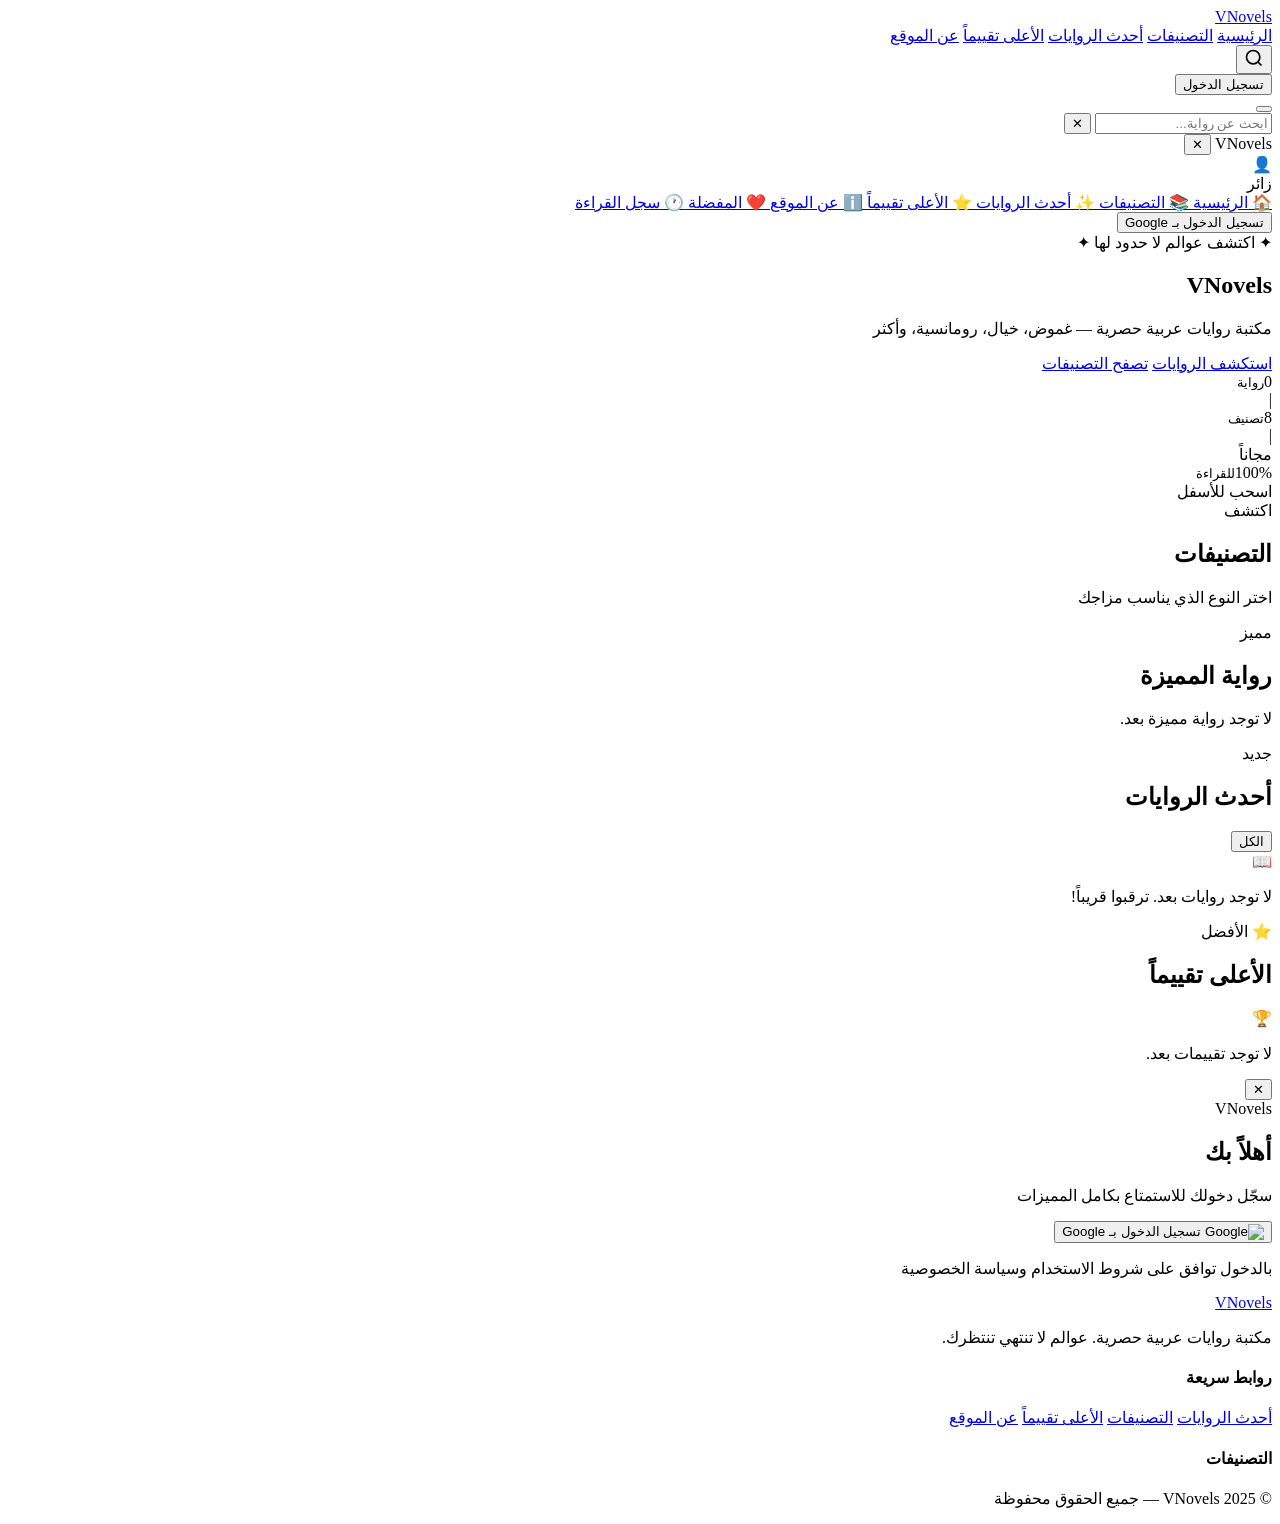
==== index.html @ 79532ae1 "Create index.html" ====
<!DOCTYPE html>
<html lang="ar" dir="rtl">
<head>
  <meta charset="UTF-8" />
  <meta name="viewport" content="width=device-width, initial-scale=1.0" />
  <title>VNovels - عالم الروايات</title>
  <link rel="preconnect" href="https://fonts.googleapis.com" />
  <link rel="preconnect" href="https://fonts.gstatic.com" crossorigin />
  <link href="https://fonts.googleapis.com/css2?family=Cinzel:wght@400;700;900&family=Tajawal:wght@300;400;500;700;900&display=swap" rel="stylesheet" />
  <link rel="stylesheet" href="style.css" />
</head>
<body>

  <!-- NAVBAR -->
  <nav class="navbar" id="navbar">
    <div class="nav-inner">
      <a href="index.html" class="logo">
        <span class="logo-v">V</span><span class="logo-novels">Novels</span>
      </a>

      <div class="nav-links" id="navLinks">
        <a href="index.html" class="nav-link active">الرئيسية</a>
        <a href="#categories" class="nav-link">التصنيفات</a>
        <a href="#latest" class="nav-link">أحدث الروايات</a>
        <a href="#top-rated" class="nav-link">الأعلى تقييماً</a>
        <a href="about.html" class="nav-link">عن الموقع</a>
      </div>

      <div class="nav-actions">
        <button class="btn-search" id="searchToggle" aria-label="بحث">
          <svg width="20" height="20" viewBox="0 0 24 24" fill="none" stroke="currentColor" stroke-width="2"><circle cx="11" cy="11" r="8"/><line x1="21" y1="21" x2="16.65" y2="16.65"/></svg>
        </button>
        <div id="authArea">
          <button class="btn-login" id="loginBtn">تسجيل الدخول</button>
        </div>
        <button class="btn-menu" id="menuToggle" aria-label="القائمة">
          <span></span><span></span><span></span>
        </button>
      </div>
    </div>

    <!-- Search Bar -->
    <div class="search-bar" id="searchBar">
      <div class="search-inner">
        <input type="text" id="searchInput" placeholder="ابحث عن رواية..." class="search-input" />
        <button class="search-close" id="searchClose">✕</button>
      </div>
      <div class="search-results" id="searchResults"></div>
    </div>
  </nav>

  <!-- MOBILE MENU DRAWER -->
  <div class="menu-overlay" id="menuOverlay"></div>
  <div class="menu-drawer" id="menuDrawer">
    <div class="drawer-header">
      <span class="logo"><span class="logo-v">V</span><span class="logo-novels">Novels</span></span>
      <button class="drawer-close" id="drawerClose">✕</button>
    </div>
    <div class="drawer-user" id="drawerUser">
      <div class="drawer-avatar" id="drawerAvatar">👤</div>
      <span id="drawerUserName">زائر</span>
    </div>
    <nav class="drawer-nav">
      <a href="index.html" class="drawer-link">
        <span class="drawer-icon">🏠</span> الرئيسية
      </a>
      <a href="#categories" class="drawer-link" id="drawerCatLink">
        <span class="drawer-icon">📚</span> التصنيفات
      </a>
      <a href="#latest" class="drawer-link">
        <span class="drawer-icon">✨</span> أحدث الروايات
      </a>
      <a href="#top-rated" class="drawer-link">
        <span class="drawer-icon">⭐</span> الأعلى تقييماً
      </a>
      <a href="about.html" class="drawer-link">
        <span class="drawer-icon">ℹ️</span> عن الموقع
      </a>
      <a href="#" class="drawer-link" id="drawerFavorites">
        <span class="drawer-icon">❤️</span> المفضلة
      </a>
      <a href="#" class="drawer-link" id="drawerHistory">
        <span class="drawer-icon">🕐</span> سجل القراءة
      </a>
    </nav>
    <div class="drawer-admin" id="drawerAdmin" style="display:none">
      <div class="drawer-divider">لوحة الإدارة</div>
      <a href="admin.html" class="drawer-link admin-link">
        <span class="drawer-icon">⚙️</span> إدارة الموقع
      </a>
      <a href="publish.html" class="drawer-link admin-link">
        <span class="drawer-icon">📝</span> نشر رواية جديدة
      </a>
    </div>
    <div class="drawer-footer">
      <button class="btn-login-drawer" id="drawerLoginBtn">تسجيل الدخول بـ Google</button>
      <button class="btn-logout-drawer" id="drawerLogoutBtn" style="display:none">تسجيل الخروج</button>
    </div>
  </div>

  <!-- HERO SECTION -->
  <section class="hero">
    <div class="hero-bg">
      <div class="hero-particles" id="particles"></div>
    </div>
    <div class="hero-content">
      <div class="hero-badge">✦ اكتشف عوالم لا حدود لها ✦</div>
      <h1 class="hero-title">
        <span class="hero-title-v">V</span>Novels
      </h1>
      <p class="hero-subtitle">مكتبة روايات عربية حصرية — غموض، خيال، رومانسية، وأكثر</p>
      <div class="hero-actions">
        <a href="#latest" class="btn-primary">استكشف الروايات</a>
        <a href="#categories" class="btn-ghost">تصفح التصنيفات</a>
      </div>
      <div class="hero-stats">
        <div class="stat"><span id="totalNovels">0</span><small>رواية</small></div>
        <div class="stat-sep">|</div>
        <div class="stat"><span id="totalCategories">8</span><small>تصنيف</small></div>
        <div class="stat-sep">|</div>
        <div class="stat"><span>مجاناً<br>100%</span><small>للقراءة</small></div>
      </div>
    </div>
    <div class="hero-scroll">
      <div class="scroll-line"></div>
      <span>اسحب للأسفل</span>
    </div>
  </section>

  <!-- CATEGORIES SECTION -->
  <section class="section categories-section" id="categories">
    <div class="container">
      <div class="section-header">
        <span class="section-tag">اكتشف</span>
        <h2 class="section-title">التصنيفات</h2>
        <p class="section-sub">اختر النوع الذي يناسب مزاجك</p>
      </div>
      <div class="categories-grid" id="categoriesGrid">
        <!-- Filled by JS -->
      </div>
    </div>
  </section>

  <!-- FEATURED NOVEL -->
  <section class="featured-section" id="featured">
    <div class="container">
      <div class="section-header">
        <span class="section-tag">مميز</span>
        <h2 class="section-title">رواية المميزة</h2>
      </div>
      <div id="featuredNovel" class="featured-novel-card">
        <p class="empty-msg">لا توجد رواية مميزة بعد.</p>
      </div>
    </div>
  </section>

  <!-- LATEST NOVELS -->
  <section class="section" id="latest">
    <div class="container">
      <div class="section-header">
        <span class="section-tag">جديد</span>
        <h2 class="section-title">أحدث الروايات</h2>
        <div class="filter-bar" id="filterBar">
          <button class="filter-btn active" data-cat="all">الكل</button>
        </div>
      </div>
      <div class="novels-grid" id="novelsGrid">
        <div class="empty-state">
          <div class="empty-icon">📖</div>
          <p>لا توجد روايات بعد. ترقبوا قريباً!</p>
        </div>
      </div>
    </div>
  </section>

  <!-- TOP RATED -->
  <section class="section dark-section" id="top-rated">
    <div class="container">
      <div class="section-header">
        <span class="section-tag">⭐ الأفضل</span>
        <h2 class="section-title">الأعلى تقييماً</h2>
      </div>
      <div class="top-list" id="topRatedList">
        <div class="empty-state">
          <div class="empty-icon">🏆</div>
          <p>لا توجد تقييمات بعد.</p>
        </div>
      </div>
    </div>
  </section>

  <!-- LOGIN MODAL -->
  <div class="modal-overlay" id="loginModal">
    <div class="modal">
      <button class="modal-close" id="modalClose">✕</button>
      <div class="modal-logo"><span class="logo-v">V</span><span class="logo-novels">Novels</span></div>
      <h2 class="modal-title">أهلاً بك</h2>
      <p class="modal-sub">سجّل دخولك للاستمتاع بكامل المميزات</p>
      <button class="btn-google" id="googleLoginBtn">
        <img src="https://www.gstatic.com/firebasejs/ui/2.0.0/images/auth/google.svg" width="20" alt="Google" />
        تسجيل الدخول بـ Google
      </button>
      <p class="modal-note">بالدخول توافق على شروط الاستخدام وسياسة الخصوصية</p>
    </div>
  </div>

  <!-- FOOTER -->
  <footer class="footer">
    <div class="container">
      <div class="footer-top">
        <div class="footer-brand">
          <a href="index.html" class="logo"><span class="logo-v">V</span><span class="logo-novels">Novels</span></a>
          <p>مكتبة روايات عربية حصرية. عوالم لا تنتهي تنتظرك.</p>
        </div>
        <div class="footer-links">
          <h4>روابط سريعة</h4>
          <a href="#latest">أحدث الروايات</a>
          <a href="#categories">التصنيفات</a>
          <a href="#top-rated">الأعلى تقييماً</a>
          <a href="about.html">عن الموقع</a>
        </div>
        <div class="footer-cats">
          <h4>التصنيفات</h4>
          <div id="footerCats"></div>
        </div>
      </div>
      <div class="footer-bottom">
        <p>© 2025 VNovels — جميع الحقوق محفوظة</p>
      </div>
    </div>
  </footer>

  <!-- Firebase SDKs -->
  <script type="module" src="app.js"></script>
</body>
</html>
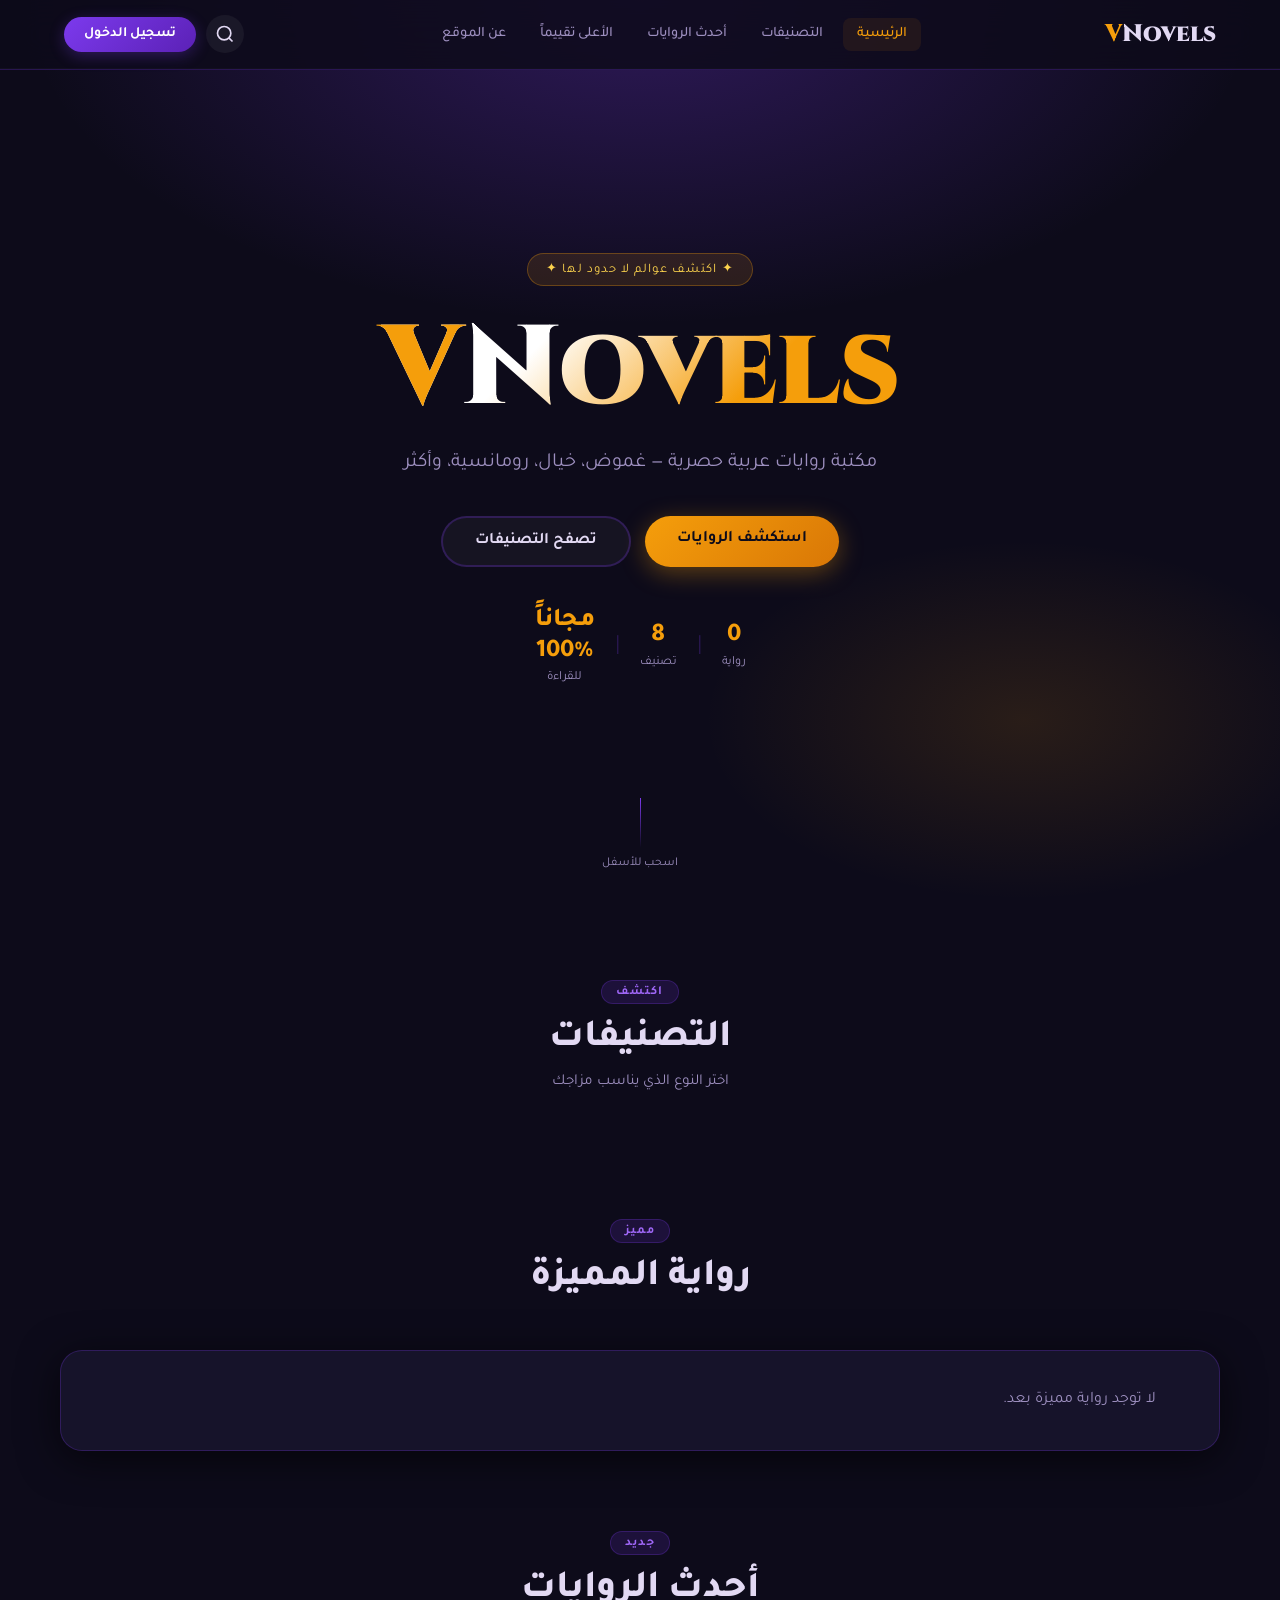
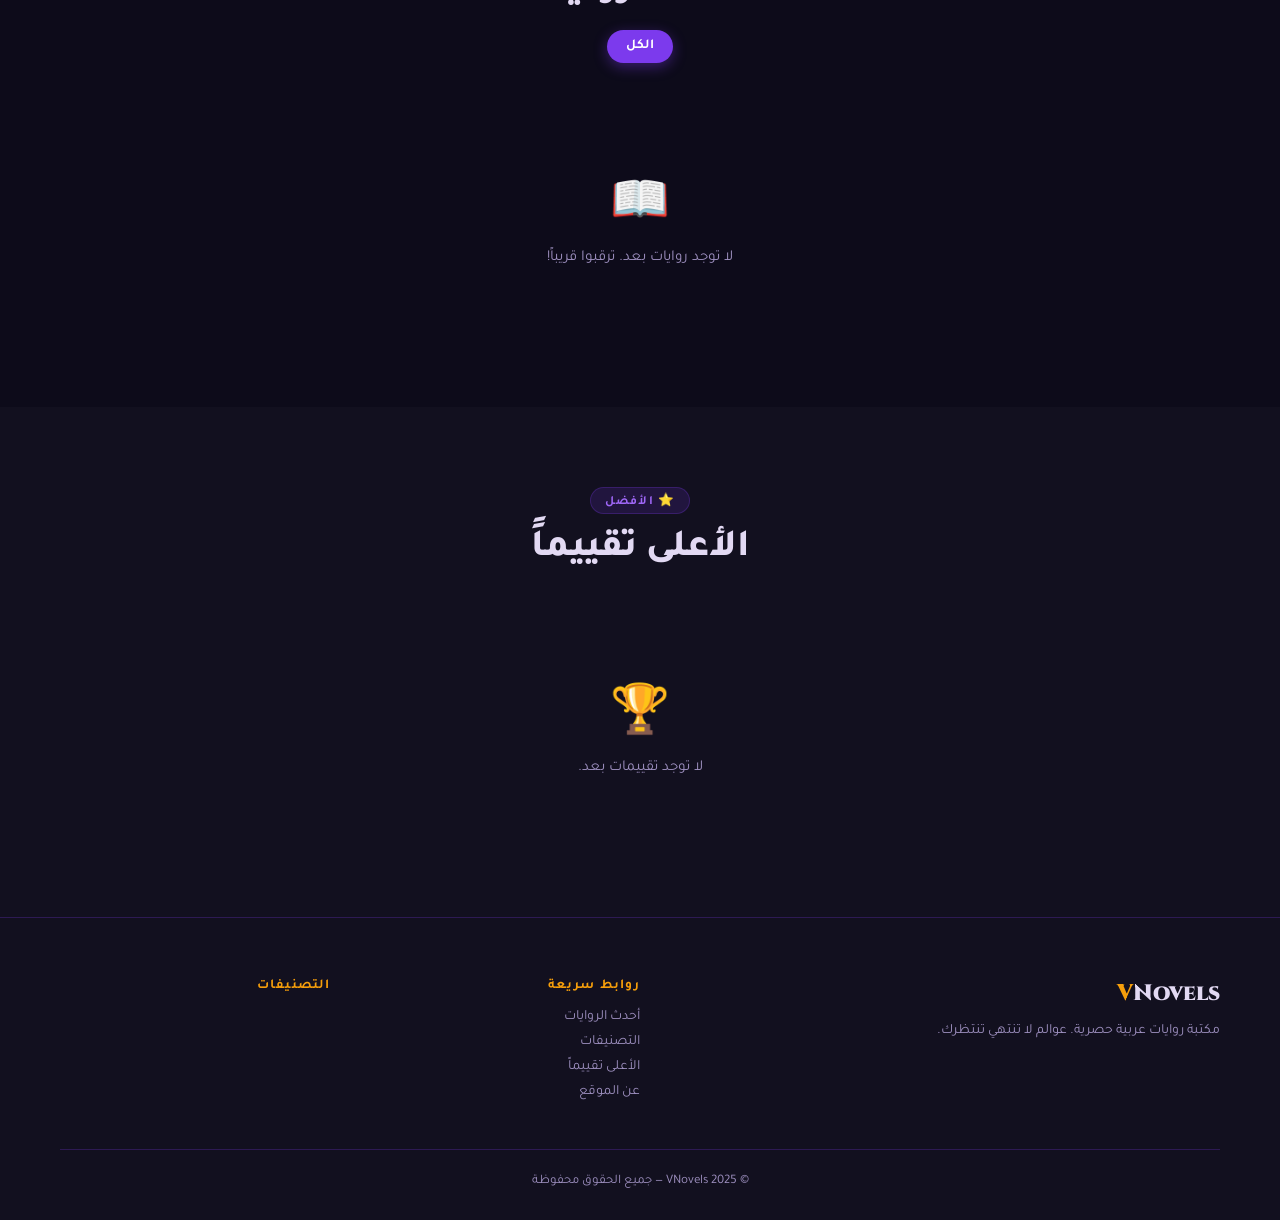
==== commit 0d439c34: "Update index.html" ====
--- a/index.html
+++ b/index.html
@@ -7,7 +7,7 @@
   <link rel="preconnect" href="https://fonts.googleapis.com" />
   <link rel="preconnect" href="https://fonts.gstatic.com" crossorigin />
   <link href="https://fonts.googleapis.com/css2?family=Cinzel:wght@400;700;900&family=Tajawal:wght@300;400;500;700;900&display=swap" rel="stylesheet" />
-  <link rel="stylesheet" href="style.css" />
+  <link rel="stylesheet" href="css/style.css" />
 </head>
 <body>
 
--- a/css/style.css
+++ b/css/style.css
@@ -0,0 +1,441 @@
+/* ===== VNovels — Main Stylesheet ===== */
+@import url('https://fonts.googleapis.com/css2?family=Cinzel:wght@400;700;900&family=Tajawal:wght@300;400;500;700;900&display=swap');
+
+/* ─── TOKENS ─────────────────────────────────────────── */
+:root {
+  --bg:        #0D0B1A;
+  --bg2:       #12101F;
+  --bg3:       #1A1730;
+  --purple:    #7C3AED;
+  --purple-lt: #9F67F7;
+  --gold:      #F59E0B;
+  --gold-lt:   #FCD34D;
+  --text:      #E2D9F3;
+  --text-muted:#9D8FBF;
+  --border:    rgba(124,58,237,.25);
+  --card-bg:   #16132A;
+  --radius:    14px;
+  --radius-lg: 22px;
+  --shadow:    0 8px 40px rgba(0,0,0,.6);
+  --font-en:   'Cinzel', serif;
+  --font-ar:   'Tajawal', sans-serif;
+  --transition: .3s cubic-bezier(.4,0,.2,1);
+}
+
+/* ─── RESET ──────────────────────────────────────────── */
+*, *::before, *::after { box-sizing: border-box; margin: 0; padding: 0; }
+html { scroll-behavior: smooth; }
+body {
+  font-family: var(--font-ar);
+  background: var(--bg);
+  color: var(--text);
+  min-height: 100vh;
+  overflow-x: hidden;
+  direction: rtl;
+}
+a { text-decoration: none; color: inherit; }
+img { max-width: 100%; display: block; }
+button { cursor: pointer; border: none; background: none; font-family: var(--font-ar); }
+input, textarea, select { font-family: var(--font-ar); }
+
+/* ─── SCROLLBAR ──────────────────────────────────────── */
+::-webkit-scrollbar { width: 6px; }
+::-webkit-scrollbar-track { background: var(--bg2); }
+::-webkit-scrollbar-thumb { background: var(--purple); border-radius: 3px; }
+
+/* ─── CONTAINER ──────────────────────────────────────── */
+.container { max-width: 1200px; margin: 0 auto; padding: 0 20px; }
+
+/* ─── NAVBAR ─────────────────────────────────────────── */
+.navbar {
+  position: fixed; top: 0; left: 0; right: 0; z-index: 1000;
+  background: rgba(13,11,26,.85);
+  backdrop-filter: blur(20px);
+  -webkit-backdrop-filter: blur(20px);
+  border-bottom: 1px solid var(--border);
+  transition: var(--transition);
+}
+.navbar.scrolled { background: rgba(13,11,26,.97); }
+.nav-inner {
+  display: flex; align-items: center; justify-content: space-between;
+  padding: 0 24px; height: 68px; max-width: 1200px; margin: 0 auto;
+}
+.logo { font-family: var(--font-en); font-size: 1.5rem; font-weight: 900; }
+.logo-v { color: var(--gold); }
+.logo-novels { color: var(--text); }
+.nav-links { display: flex; gap: 6px; }
+.nav-link {
+  padding: 8px 14px; border-radius: 8px; font-size: .9rem; font-weight: 500;
+  color: var(--text-muted); transition: var(--transition); white-space: nowrap;
+}
+.nav-link:hover, .nav-link.active { color: var(--gold); background: rgba(245,158,11,.08); }
+.nav-actions { display: flex; align-items: center; gap: 10px; }
+.btn-search {
+  width: 38px; height: 38px; border-radius: 50%;
+  background: rgba(255,255,255,.05); color: var(--text);
+  display: flex; align-items: center; justify-content: center;
+  transition: var(--transition);
+}
+.btn-search:hover { background: rgba(124,58,237,.2); color: var(--purple-lt); }
+.btn-login {
+  padding: 9px 20px; border-radius: 24px; font-size: .88rem; font-weight: 600;
+  background: linear-gradient(135deg, var(--purple), #5B21B6);
+  color: #fff; transition: var(--transition);
+  box-shadow: 0 4px 15px rgba(124,58,237,.3);
+}
+.btn-login:hover { transform: translateY(-2px); box-shadow: 0 6px 20px rgba(124,58,237,.5); }
+.btn-menu {
+  display: none; flex-direction: column; gap: 5px;
+  width: 38px; height: 38px; align-items: center; justify-content: center;
+  border-radius: 8px; background: rgba(255,255,255,.05);
+}
+.btn-menu span { display: block; width: 22px; height: 2px; background: var(--text); border-radius: 2px; transition: var(--transition); }
+
+/* Search Bar */
+.search-bar {
+  max-height: 0; overflow: hidden; transition: max-height .4s ease;
+  background: var(--bg2); border-top: 1px solid transparent;
+}
+.search-bar.open { max-height: 400px; border-top-color: var(--border); }
+.search-inner { display: flex; align-items: center; gap: 12px; padding: 14px 24px; max-width: 1200px; margin: 0 auto; }
+.search-input {
+  flex: 1; background: rgba(255,255,255,.06); border: 1px solid var(--border);
+  border-radius: 10px; padding: 10px 16px; color: var(--text); font-size: 1rem;
+  outline: none; transition: var(--transition);
+}
+.search-input:focus { border-color: var(--purple); background: rgba(124,58,237,.08); }
+.search-input::placeholder { color: var(--text-muted); }
+.search-close { color: var(--text-muted); font-size: 1.1rem; padding: 4px 8px; border-radius: 6px; transition: var(--transition); }
+.search-close:hover { color: var(--text); background: rgba(255,255,255,.08); }
+.search-results { padding: 0 24px 14px; max-width: 1200px; margin: 0 auto; display: flex; flex-wrap: wrap; gap: 10px; }
+.search-result-item {
+  display: flex; align-items: center; gap: 10px; padding: 8px 12px;
+  background: var(--card-bg); border-radius: 10px; cursor: pointer;
+  transition: var(--transition); border: 1px solid transparent;
+}
+.search-result-item:hover { border-color: var(--purple); }
+.search-result-item img { width: 36px; height: 50px; object-fit: cover; border-radius: 5px; }
+.search-result-text { font-size: .88rem; }
+.search-result-title { font-weight: 600; color: var(--text); }
+.search-result-cat { color: var(--text-muted); font-size: .78rem; }
+
+/* ─── MENU DRAWER ────────────────────────────────────── */
+.menu-overlay {
+  position: fixed; inset: 0; background: rgba(0,0,0,.6);
+  z-index: 1100; opacity: 0; visibility: hidden; transition: var(--transition);
+}
+.menu-overlay.open { opacity: 1; visibility: visible; }
+.menu-drawer {
+  position: fixed; top: 0; left: -320px; width: 300px; height: 100vh;
+  background: var(--bg2); z-index: 1200; transition: left .35s cubic-bezier(.4,0,.2,1);
+  display: flex; flex-direction: column; overflow-y: auto;
+  border-right: 1px solid var(--border);
+}
+.menu-drawer.open { left: 0; }
+html[dir="rtl"] .menu-drawer { left: auto; right: -320px; border-right: none; border-left: 1px solid var(--border); transition: right .35s cubic-bezier(.4,0,.2,1); }
+html[dir="rtl"] .menu-drawer.open { right: 0; }
+.drawer-header { display: flex; align-items: center; justify-content: space-between; padding: 20px 20px 16px; border-bottom: 1px solid var(--border); }
+.drawer-close { color: var(--text-muted); font-size: 1.2rem; padding: 4px 8px; border-radius: 6px; transition: var(--transition); }
+.drawer-close:hover { color: var(--text); background: rgba(255,255,255,.08); }
+.drawer-user { display: flex; align-items: center; gap: 12px; padding: 16px 20px; border-bottom: 1px solid var(--border); }
+.drawer-avatar { width: 44px; height: 44px; border-radius: 50%; background: var(--bg3); display: flex; align-items: center; justify-content: center; font-size: 1.3rem; overflow: hidden; }
+.drawer-avatar img { width: 100%; height: 100%; object-fit: cover; }
+#drawerUserName { font-weight: 600; font-size: .95rem; }
+.drawer-nav { padding: 12px 10px; flex: 1; }
+.drawer-link {
+  display: flex; align-items: center; gap: 12px; padding: 12px 14px;
+  border-radius: 10px; font-size: .95rem; color: var(--text-muted);
+  transition: var(--transition); margin-bottom: 2px;
+}
+.drawer-link:hover { background: rgba(124,58,237,.12); color: var(--text); }
+.drawer-icon { font-size: 1.1rem; }
+.drawer-divider { font-size: .75rem; text-transform: uppercase; letter-spacing: .1em; color: var(--gold); padding: 10px 14px 6px; font-weight: 700; }
+.admin-link { color: var(--gold) !important; }
+.admin-link:hover { background: rgba(245,158,11,.1) !important; }
+.drawer-admin { border-top: 1px solid var(--border); padding: 8px 10px; }
+.drawer-footer { padding: 16px 20px; border-top: 1px solid var(--border); }
+.btn-login-drawer {
+  width: 100%; padding: 12px; border-radius: 10px; font-size: .92rem; font-weight: 600;
+  background: linear-gradient(135deg, var(--purple), #5B21B6);
+  color: #fff; transition: var(--transition);
+}
+.btn-login-drawer:hover { opacity: .9; }
+.btn-logout-drawer {
+  width: 100%; padding: 12px; border-radius: 10px; font-size: .92rem; font-weight: 600;
+  background: rgba(239,68,68,.15); color: #EF4444; border: 1px solid rgba(239,68,68,.3);
+  transition: var(--transition);
+}
+.btn-logout-drawer:hover { background: rgba(239,68,68,.25); }
+
+/* ─── HERO ───────────────────────────────────────────── */
+.hero {
+  min-height: 100vh; display: flex; flex-direction: column;
+  align-items: center; justify-content: center;
+  position: relative; overflow: hidden; padding: 100px 20px 60px;
+  text-align: center;
+}
+.hero-bg {
+  position: absolute; inset: 0; z-index: 0;
+  background:
+    radial-gradient(ellipse 80% 60% at 50% 0%, rgba(124,58,237,.3) 0%, transparent 60%),
+    radial-gradient(ellipse 50% 40% at 80% 80%, rgba(245,158,11,.12) 0%, transparent 50%),
+    var(--bg);
+}
+.hero-particles { position: absolute; inset: 0; }
+.particle {
+  position: absolute; width: 2px; height: 2px; border-radius: 50%;
+  background: var(--gold); opacity: 0; animation: float var(--d,6s) var(--delay,0s) infinite ease-in-out;
+}
+@keyframes float {
+  0%,100% { transform: translateY(0) scale(1); opacity: 0; }
+  50% { opacity: .7; }
+  60% { transform: translateY(-80px) scale(.5); opacity: 0; }
+}
+.hero-content { position: relative; z-index: 1; max-width: 780px; }
+.hero-badge {
+  display: inline-block; padding: 6px 18px; border-radius: 50px;
+  background: rgba(245,158,11,.12); border: 1px solid rgba(245,158,11,.3);
+  color: var(--gold-lt); font-size: .82rem; letter-spacing: .08em; margin-bottom: 28px;
+  animation: fadeUp .8s ease .2s both;
+}
+.hero-title {
+  font-family: var(--font-en); font-size: clamp(3.5rem, 10vw, 7rem); font-weight: 900;
+  line-height: 1; margin-bottom: 20px;
+  background: linear-gradient(135deg, #fff 30%, var(--gold) 70%);
+  -webkit-background-clip: text; -webkit-text-fill-color: transparent;
+  animation: fadeUp .8s ease .3s both;
+}
+.hero-title-v { -webkit-text-fill-color: var(--gold); }
+.hero-subtitle {
+  font-size: clamp(1rem, 2.5vw, 1.25rem); color: var(--text-muted);
+  margin-bottom: 36px; line-height: 1.7; animation: fadeUp .8s ease .4s both;
+}
+.hero-actions { display: flex; gap: 14px; justify-content: center; flex-wrap: wrap; margin-bottom: 40px; animation: fadeUp .8s ease .5s both; }
+.btn-primary {
+  padding: 14px 32px; border-radius: 50px; font-size: 1rem; font-weight: 700;
+  background: linear-gradient(135deg, var(--gold), #D97706);
+  color: #0D0B1A; transition: var(--transition);
+  box-shadow: 0 6px 24px rgba(245,158,11,.35);
+}
+.btn-primary:hover { transform: translateY(-3px); box-shadow: 0 10px 30px rgba(245,158,11,.5); }
+.btn-ghost {
+  padding: 14px 32px; border-radius: 50px; font-size: 1rem; font-weight: 600;
+  border: 2px solid var(--border); color: var(--text);
+  background: rgba(255,255,255,.04); transition: var(--transition);
+}
+.btn-ghost:hover { border-color: var(--purple-lt); background: rgba(124,58,237,.1); }
+.hero-stats { display: flex; align-items: center; gap: 20px; justify-content: center; animation: fadeUp .8s ease .6s both; }
+.stat { text-align: center; }
+.stat span { font-size: 1.6rem; font-weight: 800; color: var(--gold); display: block; line-height: 1.2; }
+.stat small { color: var(--text-muted); font-size: .78rem; }
+.stat-sep { color: var(--border); font-size: 1.4rem; }
+.hero-scroll { position: absolute; bottom: 30px; left: 50%; transform: translateX(-50%); display: flex; flex-direction: column; align-items: center; gap: 8px; color: var(--text-muted); font-size: .75rem; animation: fadeIn 1s ease 1s both; }
+.scroll-line { width: 1px; height: 50px; background: linear-gradient(to bottom, var(--purple), transparent); animation: scrollPulse 2s ease infinite; }
+@keyframes scrollPulse { 0%,100% { opacity: .3; } 50% { opacity: 1; } }
+
+/* ─── SECTIONS ───────────────────────────────────────── */
+.section { padding: 80px 0; }
+.dark-section { background: var(--bg2); }
+.section-header { text-align: center; margin-bottom: 48px; }
+.section-tag {
+  display: inline-block; padding: 4px 14px; border-radius: 50px;
+  background: rgba(124,58,237,.15); border: 1px solid var(--border);
+  color: var(--purple-lt); font-size: .78rem; letter-spacing: .1em;
+  font-weight: 700; margin-bottom: 12px;
+}
+.section-title { font-size: clamp(1.6rem, 4vw, 2.4rem); font-weight: 800; color: var(--text); margin-bottom: 10px; }
+.section-sub { color: var(--text-muted); font-size: .95rem; }
+
+/* Filter Bar */
+.filter-bar { display: flex; gap: 8px; justify-content: center; flex-wrap: wrap; margin-top: 16px; }
+.filter-btn {
+  padding: 7px 18px; border-radius: 50px; font-size: .85rem; font-weight: 600;
+  background: rgba(255,255,255,.05); color: var(--text-muted);
+  border: 1px solid transparent; transition: var(--transition);
+}
+.filter-btn:hover { color: var(--text); border-color: var(--border); }
+.filter-btn.active { background: var(--purple); color: #fff; box-shadow: 0 4px 14px rgba(124,58,237,.4); }
+
+/* ─── CATEGORIES GRID ────────────────────────────────── */
+.categories-grid { display: grid; grid-template-columns: repeat(auto-fill, minmax(180px, 1fr)); gap: 16px; }
+.cat-card {
+  padding: 28px 20px; border-radius: var(--radius); text-align: center;
+  background: var(--card-bg); border: 1px solid var(--border);
+  cursor: pointer; transition: var(--transition); position: relative; overflow: hidden;
+}
+.cat-card::before {
+  content: ''; position: absolute; inset: 0;
+  background: var(--cat-color, var(--purple)); opacity: 0; transition: var(--transition);
+}
+.cat-card:hover { transform: translateY(-5px); box-shadow: 0 12px 40px rgba(0,0,0,.4); border-color: var(--cat-color, var(--purple)); }
+.cat-card:hover::before { opacity: .08; }
+.cat-icon { font-size: 2.2rem; margin-bottom: 10px; display: block; }
+.cat-name { font-weight: 700; font-size: .95rem; color: var(--text); }
+.cat-count { font-size: .78rem; color: var(--text-muted); margin-top: 4px; }
+
+/* ─── NOVELS GRID ────────────────────────────────────── */
+.novels-grid { display: grid; grid-template-columns: repeat(auto-fill, minmax(200px, 1fr)); gap: 24px; }
+.novel-card {
+  background: var(--card-bg); border-radius: var(--radius-lg);
+  border: 1px solid var(--border); overflow: hidden; transition: var(--transition);
+  cursor: pointer; position: relative; group: true;
+}
+.novel-card:hover { transform: translateY(-8px); box-shadow: 0 20px 60px rgba(0,0,0,.5); border-color: rgba(124,58,237,.4); }
+.novel-cover-wrap { position: relative; aspect-ratio: 2/3; overflow: hidden; }
+.novel-cover {
+  width: 100%; height: 100%; object-fit: cover;
+  transition: transform .4s ease;
+}
+.novel-card:hover .novel-cover { transform: scale(1.05); }
+.novel-cover-placeholder {
+  width: 100%; height: 100%; display: flex; align-items: center; justify-content: center;
+  background: linear-gradient(135deg, var(--bg3), var(--bg2)); font-size: 3rem;
+}
+.novel-badge {
+  position: absolute; top: 10px; right: 10px; padding: 3px 10px;
+  border-radius: 50px; font-size: .7rem; font-weight: 700;
+  background: var(--gold); color: #0D0B1A;
+}
+.novel-overlay {
+  position: absolute; inset: 0;
+  background: linear-gradient(to top, rgba(13,11,26,.95) 0%, transparent 50%);
+  display: flex; align-items: flex-end; padding: 16px;
+  opacity: 0; transition: var(--transition);
+}
+.novel-card:hover .novel-overlay { opacity: 1; }
+.btn-read {
+  width: 100%; padding: 9px; border-radius: 8px; font-size: .88rem; font-weight: 700;
+  background: var(--gold); color: #0D0B1A; transition: var(--transition);
+}
+.btn-read:hover { background: var(--gold-lt); }
+.novel-info { padding: 14px 14px 16px; }
+.novel-title { font-size: .95rem; font-weight: 700; color: var(--text); margin-bottom: 6px; line-height: 1.4; display: -webkit-box; -webkit-line-clamp: 2; -webkit-box-orient: vertical; overflow: hidden; }
+.novel-meta { display: flex; align-items: center; justify-content: space-between; }
+.novel-cat { font-size: .75rem; padding: 3px 9px; border-radius: 50px; background: rgba(124,58,237,.15); color: var(--purple-lt); }
+.novel-rating { display: flex; align-items: center; gap: 4px; font-size: .8rem; color: var(--gold); font-weight: 600; }
+
+/* ─── FEATURED NOVEL ─────────────────────────────────── */
+.featured-novel-card {
+  display: grid; grid-template-columns: 280px 1fr; gap: 40px;
+  background: var(--card-bg); border-radius: var(--radius-lg);
+  border: 1px solid var(--border); overflow: hidden;
+  box-shadow: var(--shadow);
+}
+.featured-novel-card .novel-cover-wrap { border-radius: 0; }
+.featured-novel-content { padding: 36px 36px 36px 0; display: flex; flex-direction: column; justify-content: center; }
+.featured-label { font-size: .78rem; color: var(--gold); font-weight: 700; letter-spacing: .1em; margin-bottom: 12px; }
+.featured-title { font-size: clamp(1.4rem, 3vw, 2rem); font-weight: 800; color: var(--text); margin-bottom: 12px; line-height: 1.3; }
+.featured-desc { color: var(--text-muted); line-height: 1.8; margin-bottom: 20px; font-size: .95rem; }
+.featured-tags { display: flex; gap: 8px; flex-wrap: wrap; margin-bottom: 24px; }
+.tag { padding: 4px 12px; border-radius: 50px; font-size: .78rem; background: rgba(124,58,237,.15); color: var(--purple-lt); border: 1px solid var(--border); }
+.empty-msg { color: var(--text-muted); padding: 40px; text-align: center; }
+
+/* ─── TOP RATED ──────────────────────────────────────── */
+.top-list { display: flex; flex-direction: column; gap: 12px; }
+.top-item {
+  display: flex; align-items: center; gap: 16px; padding: 14px 18px;
+  background: var(--card-bg); border-radius: var(--radius); border: 1px solid var(--border);
+  transition: var(--transition); cursor: pointer;
+}
+.top-item:hover { border-color: var(--purple); transform: translateX(-4px); }
+.top-rank { font-size: 1.4rem; font-weight: 900; color: var(--gold); width: 36px; text-align: center; font-family: var(--font-en); }
+.top-cover { width: 50px; height: 68px; border-radius: 8px; object-fit: cover; flex-shrink: 0; }
+.top-info { flex: 1; }
+.top-title { font-weight: 700; font-size: .95rem; color: var(--text); margin-bottom: 4px; }
+.top-sub { font-size: .8rem; color: var(--text-muted); }
+.top-rating { color: var(--gold); font-weight: 700; font-size: .9rem; }
+
+/* ─── EMPTY STATE ────────────────────────────────────── */
+.empty-state { grid-column: 1/-1; text-align: center; padding: 60px 20px; }
+.empty-icon { font-size: 3rem; margin-bottom: 12px; }
+.empty-state p { color: var(--text-muted); font-size: .95rem; }
+
+/* ─── LOGIN MODAL ────────────────────────────────────── */
+.modal-overlay {
+  position: fixed; inset: 0; z-index: 2000;
+  background: rgba(0,0,0,.7); backdrop-filter: blur(6px);
+  display: flex; align-items: center; justify-content: center;
+  opacity: 0; visibility: hidden; transition: var(--transition);
+}
+.modal-overlay.open { opacity: 1; visibility: visible; }
+.modal {
+  background: var(--bg2); border-radius: var(--radius-lg); padding: 40px;
+  width: min(420px, 92vw); text-align: center; position: relative;
+  border: 1px solid var(--border);
+  transform: scale(.95) translateY(20px); transition: var(--transition);
+  box-shadow: 0 40px 80px rgba(0,0,0,.6);
+}
+.modal-overlay.open .modal { transform: scale(1) translateY(0); }
+.modal-close { position: absolute; top: 14px; left: 14px; color: var(--text-muted); font-size: 1.1rem; padding: 6px 10px; border-radius: 8px; transition: var(--transition); }
+.modal-close:hover { color: var(--text); background: rgba(255,255,255,.08); }
+.modal-logo { font-family: var(--font-en); font-size: 1.8rem; font-weight: 900; margin-bottom: 16px; }
+.modal-title { font-size: 1.4rem; font-weight: 800; margin-bottom: 8px; }
+.modal-sub { color: var(--text-muted); font-size: .9rem; margin-bottom: 28px; }
+.btn-google {
+  display: flex; align-items: center; justify-content: center; gap: 12px;
+  width: 100%; padding: 14px; border-radius: 12px; font-size: 1rem; font-weight: 600;
+  background: #fff; color: #333; transition: var(--transition);
+  box-shadow: 0 4px 14px rgba(0,0,0,.2);
+}
+.btn-google:hover { transform: translateY(-2px); box-shadow: 0 8px 24px rgba(0,0,0,.3); }
+.modal-note { font-size: .75rem; color: var(--text-muted); margin-top: 20px; line-height: 1.5; }
+
+/* ─── FOOTER ─────────────────────────────────────────── */
+.footer { background: var(--bg2); border-top: 1px solid var(--border); padding: 60px 0 30px; }
+.footer-top { display: grid; grid-template-columns: 2fr 1fr 1fr; gap: 40px; margin-bottom: 40px; }
+.footer-brand .logo { font-size: 1.4rem; margin-bottom: 12px; display: block; }
+.footer-brand p { color: var(--text-muted); font-size: .88rem; line-height: 1.7; }
+.footer-links h4, .footer-cats h4 { font-size: .85rem; font-weight: 700; color: var(--gold); text-transform: uppercase; letter-spacing: .08em; margin-bottom: 14px; }
+.footer-links a, .footer-cats a { display: block; color: var(--text-muted); font-size: .88rem; margin-bottom: 8px; transition: var(--transition); }
+.footer-links a:hover, .footer-cats a:hover { color: var(--text); padding-right: 6px; }
+#footerCats { display: flex; flex-direction: column; }
+.footer-bottom { border-top: 1px solid var(--border); padding-top: 24px; text-align: center; color: var(--text-muted); font-size: .82rem; }
+
+/* ─── USER PROFILE BUTTON ────────────────────────────── */
+.user-btn {
+  display: flex; align-items: center; gap: 8px;
+  padding: 6px 12px 6px 6px; border-radius: 50px;
+  background: rgba(255,255,255,.06); border: 1px solid var(--border);
+  transition: var(--transition); cursor: pointer;
+}
+.user-btn:hover { border-color: var(--purple); background: rgba(124,58,237,.1); }
+.user-avatar { width: 32px; height: 32px; border-radius: 50%; object-fit: cover; }
+.user-name { font-size: .85rem; font-weight: 600; color: var(--text); max-width: 100px; overflow: hidden; text-overflow: ellipsis; white-space: nowrap; }
+
+/* ─── TOAST ──────────────────────────────────────────── */
+.toast-container { position: fixed; bottom: 24px; right: 24px; z-index: 3000; display: flex; flex-direction: column; gap: 10px; }
+.toast {
+  padding: 14px 20px; border-radius: 10px; font-size: .9rem; font-weight: 600;
+  background: var(--bg3); border: 1px solid var(--border); color: var(--text);
+  box-shadow: 0 8px 30px rgba(0,0,0,.5); display: flex; align-items: center; gap: 10px;
+  animation: slideIn .3s ease, fadeOut .3s ease 2.7s forwards;
+  min-width: 260px;
+}
+.toast.success { border-color: #10B981; }
+.toast.error { border-color: #EF4444; }
+.toast-icon { font-size: 1.1rem; }
+@keyframes slideIn { from { transform: translateX(100px); opacity: 0; } to { transform: translateX(0); opacity: 1; } }
+@keyframes fadeOut { from { opacity: 1; } to { opacity: 0; transform: translateY(10px); } }
+
+/* ─── ANIMATIONS ─────────────────────────────────────── */
+@keyframes fadeUp { from { opacity: 0; transform: translateY(24px); } to { opacity: 1; transform: translateY(0); } }
+@keyframes fadeIn { from { opacity: 0; } to { opacity: 1; } }
+.fade-in { animation: fadeUp .6s ease both; }
+
+/* ─── RESPONSIVE ─────────────────────────────────────── */
+@media (max-width: 900px) {
+  .nav-links { display: none; }
+  .btn-menu { display: flex; }
+  .btn-login { display: none; }
+  .featured-novel-card { grid-template-columns: 1fr; }
+  .featured-novel-content { padding: 24px; }
+  .footer-top { grid-template-columns: 1fr 1fr; }
+  .footer-brand { grid-column: 1/-1; }
+}
+@media (max-width: 600px) {
+  .novels-grid { grid-template-columns: repeat(2, 1fr); gap: 14px; }
+  .categories-grid { grid-template-columns: repeat(2, 1fr); }
+  .footer-top { grid-template-columns: 1fr; }
+  .hero-stats { gap: 12px; }
+  .stat span { font-size: 1.3rem; }
+}
